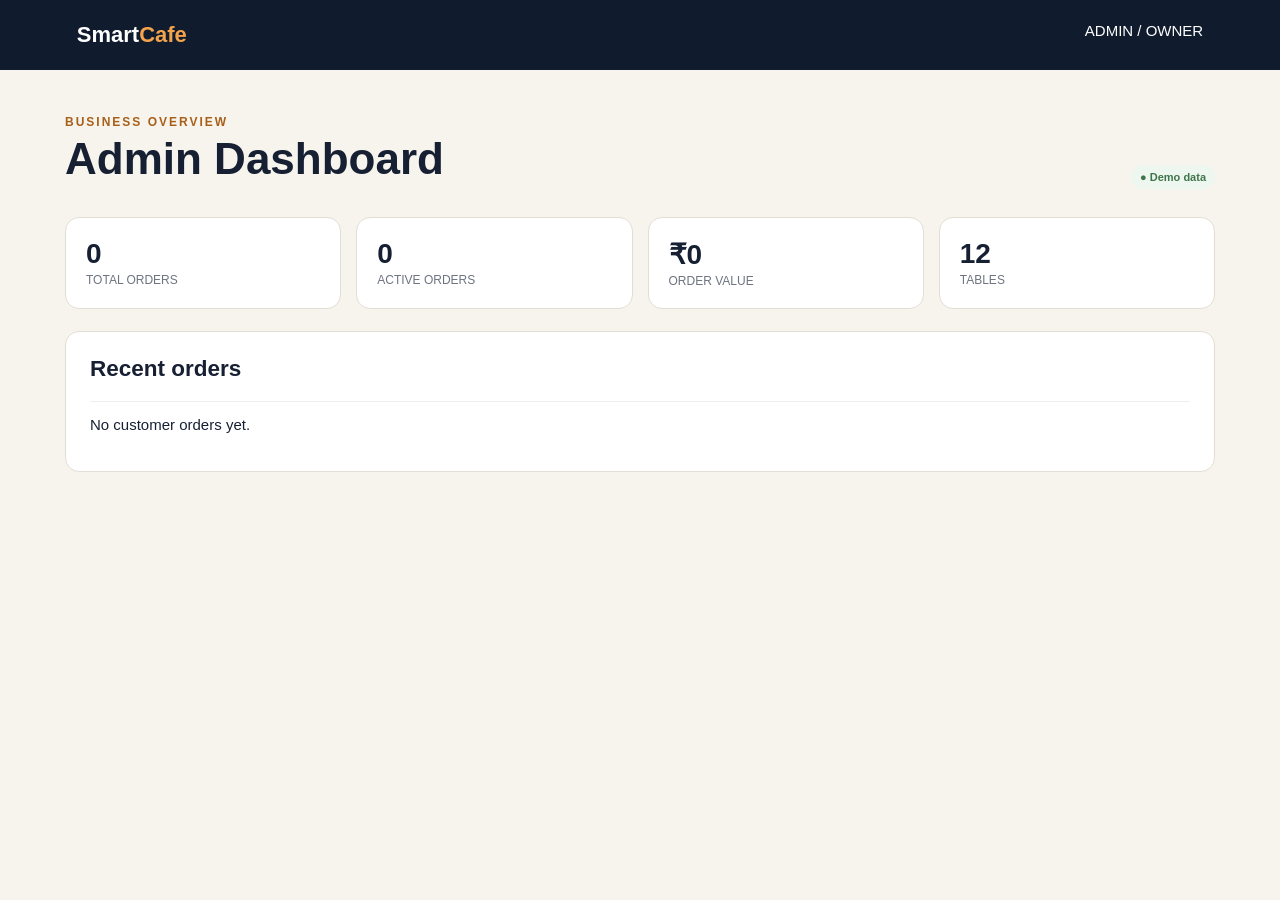
==== Smart Cafe Management System/admin/index.html @ d3086fb0 "Build SmartCafe admin dashboard" ====
<!DOCTYPE html>
<html lang="en"><head><meta charset="UTF-8"><meta name="viewport" content="width=device-width,initial-scale=1"><title>SmartCafe — Admin Dashboard</title><style>body{margin:0;background:#f7f4ee;color:#172033;font:15px Arial,sans-serif}.top{background:#101b2d;color:#fff;padding:22px 6%;display:flex;justify-content:space-between}.brand{font-weight:800;font-size:22px}.brand span{color:#f3a34c}.wrap{width:min(1150px,90%);margin:auto;padding:45px 0}.ey{color:#a85f18;font-size:12px;font-weight:800;letter-spacing:2px}.head{display:flex;justify-content:space-between;align-items:end;margin-bottom:28px}.head h1{font-size:44px;margin:5px 0}.grid{display:grid;grid-template-columns:repeat(4,1fr);gap:15px}.card{background:#fff;border:1px solid #e3ded4;border-radius:14px;padding:20px}.card b{font-size:28px;display:block}.card span{color:#6d7480;font-size:12px}.panel{margin-top:22px;background:#fff;border:1px solid #e3ded4;border-radius:14px;padding:24px}.panel h2{margin-top:0}.row{display:flex;justify-content:space-between;padding:14px 0;border-top:1px solid #eee}.pill{background:#edf6ef;color:#3f754b;padding:6px 9px;border-radius:999px;font-size:11px;font-weight:700}@media(max-width:700px){.grid{grid-template-columns:1fr 1fr}.head{display:block}.head h1{font-size:34px}}@media(max-width:450px){.grid{grid-template-columns:1fr}}</style></head><body><header class="top"><div class="brand">Smart<span>Cafe</span></div><div>ADMIN / OWNER</div></header><main class="wrap"><div class="head"><div><div class="ey">BUSINESS OVERVIEW</div><h1>Admin Dashboard</h1></div><div class="pill">● Demo data</div></div><section class="grid"><div class="card"><b id="orders">0</b><span>TOTAL ORDERS</span></div><div class="card"><b id="active">0</b><span>ACTIVE ORDERS</span></div><div class="card"><b id="revenue">₹0</b><span>ORDER VALUE</span></div><div class="card"><b id="tables">12</b><span>TABLES</span></div></section><section class="panel"><h2>Recent orders</h2><div id="recent"></div></section></main><script>const orders=JSON.parse(localStorage.getItem('smartCafeOrders')||'[]');document.getElementById('orders').textContent=orders.length;document.getElementById('active').textContent=orders.filter(o=>o.status!=='COMPLETED').length;document.getElementById('revenue').textContent='₹'+orders.reduce((s,o)=>s+Number(o.total||0),0);document.getElementById('recent').innerHTML=orders.slice(0,8).map(o=>`<div class="row"><span>#${o.id} · Table ${o.table}</span><strong>${o.status}</strong></div>`).join('')||'<div class="row"><span>No customer orders yet.</span></div>';</script></body></html>
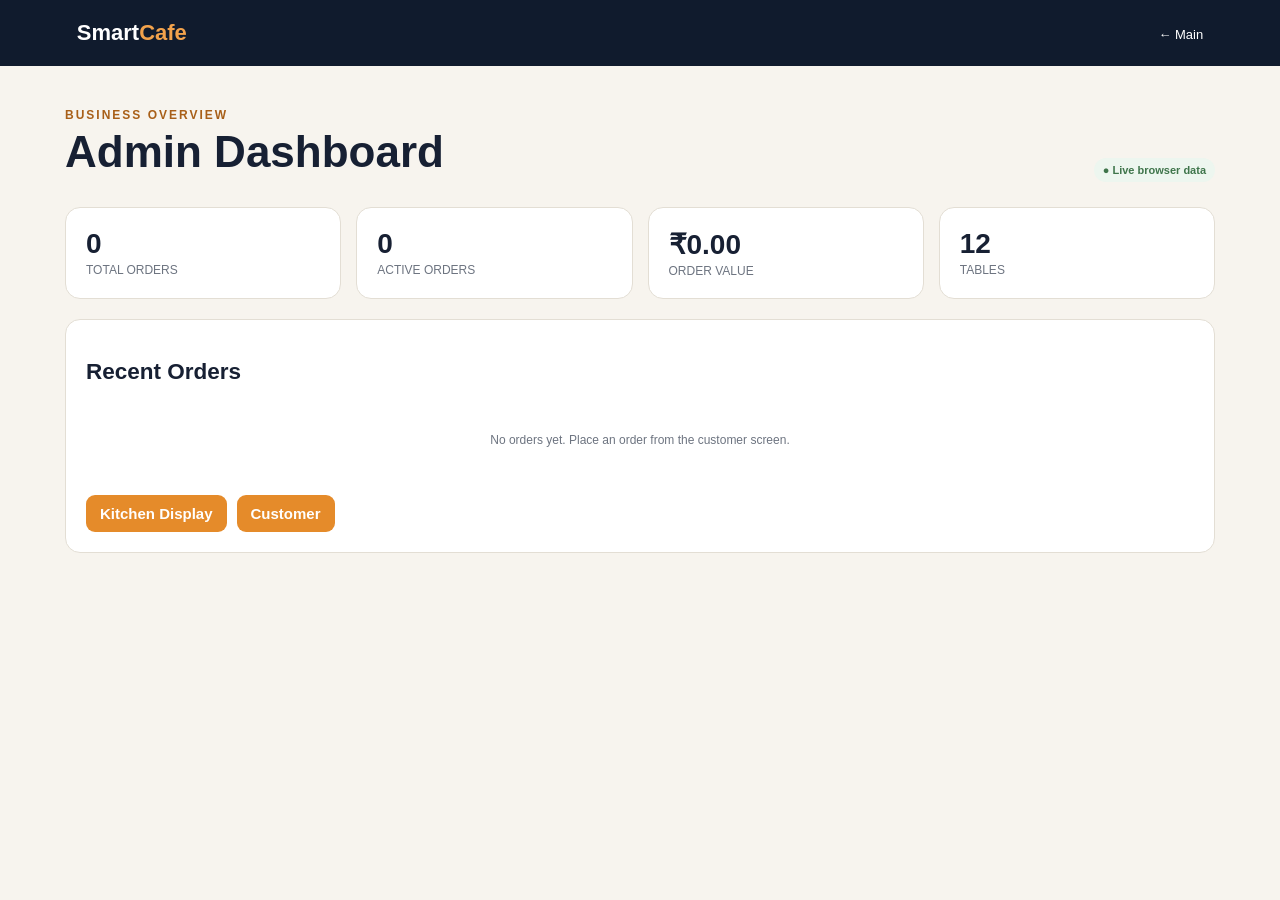
==== commit f16fc642: "Rebuild live admin dashboard" ====
--- a/Smart Cafe Management System/admin/index.html
+++ b/Smart Cafe Management System/admin/index.html
@@ -1,2 +1 @@
-<!DOCTYPE html>
-<html lang="en"><head><meta charset="UTF-8"><meta name="viewport" content="width=device-width,initial-scale=1"><title>SmartCafe — Admin Dashboard</title><style>body{margin:0;background:#f7f4ee;color:#172033;font:15px Arial,sans-serif}.top{background:#101b2d;color:#fff;padding:22px 6%;display:flex;justify-content:space-between}.brand{font-weight:800;font-size:22px}.brand span{color:#f3a34c}.wrap{width:min(1150px,90%);margin:auto;padding:45px 0}.ey{color:#a85f18;font-size:12px;font-weight:800;letter-spacing:2px}.head{display:flex;justify-content:space-between;align-items:end;margin-bottom:28px}.head h1{font-size:44px;margin:5px 0}.grid{display:grid;grid-template-columns:repeat(4,1fr);gap:15px}.card{background:#fff;border:1px solid #e3ded4;border-radius:14px;padding:20px}.card b{font-size:28px;display:block}.card span{color:#6d7480;font-size:12px}.panel{margin-top:22px;background:#fff;border:1px solid #e3ded4;border-radius:14px;padding:24px}.panel h2{margin-top:0}.row{display:flex;justify-content:space-between;padding:14px 0;border-top:1px solid #eee}.pill{background:#edf6ef;color:#3f754b;padding:6px 9px;border-radius:999px;font-size:11px;font-weight:700}@media(max-width:700px){.grid{grid-template-columns:1fr 1fr}.head{display:block}.head h1{font-size:34px}}@media(max-width:450px){.grid{grid-template-columns:1fr}}</style></head><body><header class="top"><div class="brand">Smart<span>Cafe</span></div><div>ADMIN / OWNER</div></header><main class="wrap"><div class="head"><div><div class="ey">BUSINESS OVERVIEW</div><h1>Admin Dashboard</h1></div><div class="pill">● Demo data</div></div><section class="grid"><div class="card"><b id="orders">0</b><span>TOTAL ORDERS</span></div><div class="card"><b id="active">0</b><span>ACTIVE ORDERS</span></div><div class="card"><b id="revenue">₹0</b><span>ORDER VALUE</span></div><div class="card"><b id="tables">12</b><span>TABLES</span></div></section><section class="panel"><h2>Recent orders</h2><div id="recent"></div></section></main><script>const orders=JSON.parse(localStorage.getItem('smartCafeOrders')||'[]');document.getElementById('orders').textContent=orders.length;document.getElementById('active').textContent=orders.filter(o=>o.status!=='COMPLETED').length;document.getElementById('revenue').textContent='₹'+orders.reduce((s,o)=>s+Number(o.total||0),0);document.getElementById('recent').innerHTML=orders.slice(0,8).map(o=>`<div class="row"><span>#${o.id} · Table ${o.table}</span><strong>${o.status}</strong></div>`).join('')||'<div class="row"><span>No customer orders yet.</span></div>';</script></body></html>
+<!doctype html><html lang="en"><head><meta charset="utf-8"><meta name="viewport" content="width=device-width,initial-scale=1"><title>Cafe Management System | Admin</title><style>body{margin:0;background:#f7f4ee;color:#172033;font:15px Arial,sans-serif}.top{background:#101b2d;color:#fff;padding:20px 6%;display:flex;justify-content:space-between;align-items:center}.brand{font-size:22px;font-weight:800}.brand span{color:#f3a34c}.top a{color:#fff;text-decoration:none;font-size:13px}.wrap{width:min(1150px,90%);margin:auto;padding:42px 0}.head{display:flex;justify-content:space-between;align-items:end;margin-bottom:25px}.ey{color:#a85f18;font-size:12px;font-weight:800;letter-spacing:2px}.head h1{font-size:44px;margin:5px 0}.grid{display:grid;grid-template-columns:repeat(4,1fr);gap:15px}.card,.panel{background:#fff;border:1px solid #e3ded4;border-radius:15px;padding:20px}.card b{display:block;font-size:28px}.card span,.muted{color:#6d7480;font-size:12px}.panel{margin-top:20px}.row{display:flex;justify-content:space-between;gap:12px;padding:13px 0;border-top:1px solid #eee}.badge{padding:6px 9px;border-radius:999px;background:#edf6ef;color:#3f754b;font-size:11px;font-weight:700}.empty{text-align:center;padding:30px}.links{display:flex;gap:10px;flex-wrap:wrap;margin-top:18px}.btn{padding:10px 14px;background:#e58b2a;color:#fff;border-radius:9px;text-decoration:none;font-weight:800}@media(max-width:750px){.grid{grid-template-columns:1fr 1fr}.head{display:block}.head h1{font-size:35px}}@media(max-width:450px){.grid{grid-template-columns:1fr}}</style></head><body><header class="top"><div class="brand">Smart<span>Cafe</span></div><div><a href="../../index.html">← Main</a></div></header><main class="wrap"><div class="head"><div><div class="ey">BUSINESS OVERVIEW</div><h1>Admin Dashboard</h1></div><span class="badge">● Live browser data</span></div><section class="grid"><div class="card"><b id="orders">0</b><span>TOTAL ORDERS</span></div><div class="card"><b id="active">0</b><span>ACTIVE ORDERS</span></div><div class="card"><b id="revenue">₹0</b><span>ORDER VALUE</span></div><div class="card"><b>12</b><span>TABLES</span></div></section><section class="panel"><h2>Recent Orders</h2><div id="recent"></div><div class="links"><a class="btn" href="../kitchen.html">Kitchen Display</a><a class="btn" href="../customer/index.html">Customer</a></div></section></main><script>function read(){try{return JSON.parse(localStorage.getItem('smartCafeOrders')||'[]')}catch{return[]}}function render(){const orders=read();document.getElementById('orders').textContent=orders.length;document.getElementById('active').textContent=orders.filter(o=>o.status!=='COMPLETED').length;document.getElementById('revenue').textContent='₹'+orders.reduce((s,o)=>s+Number(o.total||0),0).toFixed(2);document.getElementById('recent').innerHTML=orders.length?orders.slice(0,10).map(o=>`<div class="row"><span><strong>#${o.id}</strong><br><span class="muted">Table ${o.table}${o.customerName?' · '+o.customerName:''}</span></span><span class="badge">${o.status}</span></div>`).join(''):'<div class="empty muted">No orders yet. Place an order from the customer screen.</div>'}render();window.addEventListener('storage',render);setInterval(render,3000);</script></body></html>
